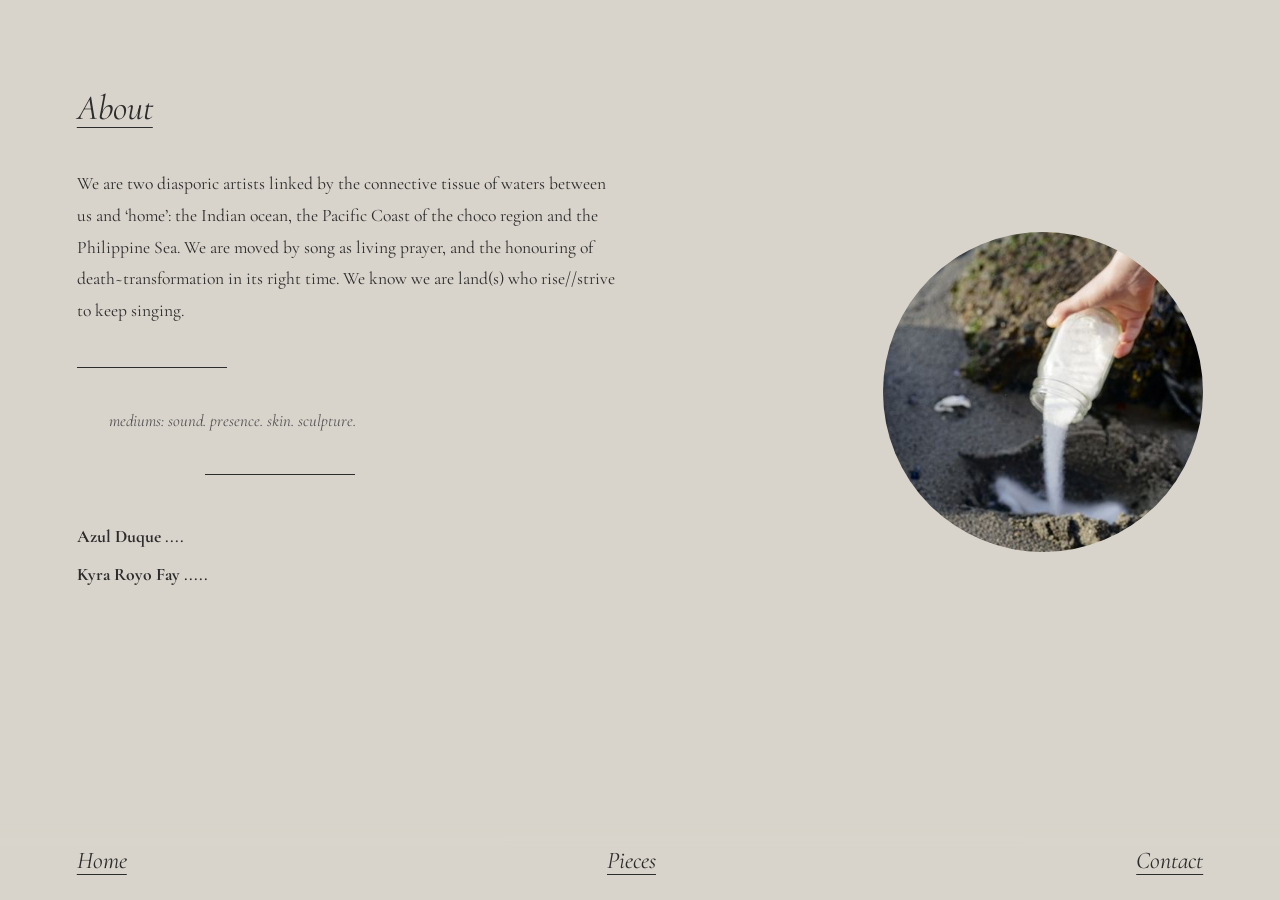
==== about.html @ 33a8156c "Initial sal(t) collective website Static site with home, about, pieces, and contact pages. Optimized" ====
<!DOCTYPE html>
<html lang="en">
<head>
  <meta charset="UTF-8">
  <meta name="viewport" content="width=device-width, initial-scale=1.0">
  <title>About — sal(t) collective</title>
  <meta name="description" content="We are two diasporic artists linked by the connective tissue of waters between us and home.">
  <link rel="preconnect" href="https://fonts.googleapis.com">
  <link rel="preconnect" href="https://fonts.gstatic.com" crossorigin>
  <link href="https://fonts.googleapis.com/css2?family=Cormorant+Garamond:ital,wght@0,300;0,400;0,500;0,600;1,300;1,400;1,500;1,600&display=swap" rel="stylesheet">
  <link rel="stylesheet" href="css/style.css">
</head>
<body>

  <section class="about-page">
    <h1 class="page-title">About</h1>

    <div class="about-layout">
      <div class="about-layout__text">
        <p class="about-text">
          We are two diasporic artists linked by the connective tissue of waters between us and &lsquo;home&rsquo;: the Indian ocean, the Pacific Coast of the choco region and the Philippine Sea. We are moved by song as living prayer, and the honouring of death~transformation in its right time. We know we are land(s) who rise//strive to keep singing.
        </p>

        <div class="about-divider"></div>

        <p class="about-mediums">mediums: sound. presence. skin. sculpture.</p>

        <div class="about-divider about-divider--second"></div>

        <div class="about-artists">
          <p><strong>Azul Duque</strong> ....</p>
          <p><strong>Kyra Royo Fay</strong> .....</p>
        </div>
      </div>

      <div class="about-image-wrap">
        <div class="circle-image">
          <img src="images/optimized/about-pouring.jpg" alt="Pouring salt into the earth">
        </div>
      </div>
    </div>
  </section>

  <nav class="site-nav">
    <a href="index.html">Home</a>
    <a href="pieces.html">Pieces</a>
    <a href="contact.html">Contact</a>
  </nav>

</body>
</html>
---- css/style.css ----
/* ===== RESET & BASE ===== */
*,
*::before,
*::after {
  margin: 0;
  padding: 0;
  box-sizing: border-box;
}

:root {
  --bg: #d9d4cb;
  --text: #2c2c2c;
  --text-light: #555;
  --font-serif: 'Cormorant Garamond', 'Georgia', serif;
}

html {
  scroll-behavior: smooth;
}

body {
  font-family: var(--font-serif);
  background-color: var(--bg);
  color: var(--text);
  line-height: 1.6;
  min-height: 100vh;
  overflow-x: hidden;
}

a {
  color: var(--text);
  text-decoration: none;
}

img {
  max-width: 100%;
  display: block;
}

/* ===== BOTTOM NAVIGATION ===== */
.site-nav {
  display: flex;
  justify-content: space-between;
  align-items: center;
  padding: 1.2rem 6%;
  position: fixed;
  bottom: 0;
  left: 0;
  right: 0;
  z-index: 100;
  background: linear-gradient(transparent, var(--bg) 30%);
  pointer-events: none;
}

.site-nav a {
  font-size: 1.5rem;
  font-style: italic;
  text-decoration: underline;
  text-underline-offset: 6px;
  text-decoration-thickness: 1px;
  transition: opacity 0.3s;
  pointer-events: auto;
}

.site-nav a:hover {
  opacity: 0.6;
}

/* ===============================
   HOME PAGE
   =============================== */
.home {
  width: 100%;
  height: 100vh;
  position: relative;
  overflow: hidden;
}

/* Decorative circles */
.deco-circle {
  position: absolute;
  border-radius: 50%;
  overflow: hidden;
  z-index: 1;
}

.deco-circle img,
.deco-circle video {
  width: 100%;
  height: 100%;
  object-fit: cover;
}

/* All home circles share one size anchor:
   the smaller of 90% viewport width or the vertical space above the nav (~100vh - 7rem). */
.home {
  --hero: min(90vw, calc(100vh - 10rem));
}

/* Marble circle — desktop: offset from top-left corner */
.deco-circle--top-left {
    width: calc(var(--hero) * 0.25);
    height: calc(var(--hero) * 0.25);
    top: 3%;
    left: 3%;
}

.deco-circle--bottom-left {
  width: calc(var(--hero) * 0.13);
  height: calc(var(--hero) * 0.13);
  top: calc(55% + var(--hero) * 0.2 + 0.5rem);
  left: calc(43% - var(--hero) * 0.45);
}

@media (max-width: 800px) {
  .deco-circle--top-left {
    width: calc(var(--hero) * 0.22);
    height: calc(var(--hero) * 0.22);
    top: 3%;
    left: 3%;
  }
  .deco-circle--bottom-left {
    width: calc(var(--hero) * 0.13);
    height: calc(var(--hero) * 0.13);
    top: calc(58% + var(--hero) * 0.2 + 0.5rem);
    left: calc(47% - var(--hero) * 0.45);
  }
}

/* Tablet: pull circles closer */
@media (max-width: 600px) {
  .deco-circle--top-left {
    width: calc(var(--hero) * 0.25);
    height: calc(var(--hero) * 0.25);
    top: 2%;
    left: 2%;
  }
  .deco-circle--bottom-left {
    width: calc(var(--hero) * 0.13);
    height: calc(var(--hero) * 0.13);
    top: calc(60% + var(--hero) * 0.2 + 0.5rem);
    left: calc(50% - var(--hero) * 0.45);
  }
}

/* Mobile: tuck tight against the hero */
@media (max-width: 350px) {
  .deco-circle--top-left {
    width: calc(var(--hero) * 0.40);
    height: calc(var(--hero) * 0.40);
    top: 10%;
    left: 5%;
  }
  .deco-circle--bottom-left {
    width: calc(var(--hero) * 0.3);
    height: calc(var(--hero) * 0.3);
    top: calc(62% + var(--hero) * 0.15 + 0.5rem);
    left: calc(55% - var(--hero) * 0.45);
  }
}

/* Hero circle — centered */
.hero-circle {
  position: absolute;
  top: 50%;
  left: 50%;
  transform: translate(-50%, -50%);
  width: var(--hero);
  height: var(--hero);
  z-index: 2;
}

/* Outer text ring */
.hero-circle__text-ring {
  position: absolute;
}

/* Inner poetic text ring */
.hero-circle__poem-ring {
  position: absolute;
  inset: 2px;
}

/* Central image circle — ~20% inset from outer edge */
.hero-circle__image {
  position: absolute;
  inset: 11%;
  border-radius: 50%;
  overflow: hidden;
  background: #111;
  display: flex;
  align-items: center;
  justify-content: center;
}

.hero-circle__image img {
  width: 130%;
  height: 130%;
  object-fit: cover;
  object-position: center 60%;
  transform: rotate(180deg) scale(2) translateY(16.5%);
}

.hero-circle__title {
  position: absolute;
  bottom: 22%;
  left: 50%;
  transform: translateX(-50%);
  z-index: 5;
  font-size: 1.5rem;
  font-weight: 300;
  color: #bbb;
  letter-spacing: 0.08em;
  white-space: nowrap;
}

/* ===============================
   ABOUT PAGE
   =============================== */
.about-page {
  min-height: 100vh;
  padding: 5rem 6% 8rem;
  position: relative;
}

.page-title {
  font-size: 2.2rem;
  font-weight: 400;
  font-style: italic;
  text-decoration: underline;
  text-underline-offset: 8px;
  text-decoration-thickness: 1px;
  margin-bottom: 2rem;
}

.about-layout {
  display: grid;
  grid-template-columns: 1fr 1fr;
  gap: 3rem;
  align-items: start;
}

.about-text {
  font-size: 1.1rem;
  line-height: 1.8;
  max-width: 600px;
}

.about-divider {
  width: 150px;
  height: 1px;
  background: var(--text);
  margin: 2.5rem 0;
}

.about-divider--second {
  margin-left: 8rem;
}

.about-mediums {
  font-size: 1.05rem;
  font-style: italic;
  color: var(--text-light);
  margin-left: 2rem;
}

.about-artists {
  margin-top: 3rem;
}

.about-artists p {
  font-size: 1.1rem;
  font-weight: 600;
  margin-bottom: 0.6rem;
}

.about-image-wrap {
  display: flex;
  justify-content: flex-end;
  align-items: center;
  padding-top: 4rem;
}

.circle-image {
  width: 320px;
  height: 320px;
  border-radius: 50%;
  overflow: hidden;
  flex-shrink: 0;
}

.circle-image img {
  width: 100%;
  height: 100%;
  object-fit: cover;
}

/* ===============================
   PIECES PAGE — HERO (3 overlapping circles)
   =============================== */
.pieces-page {
  min-height: 100vh;
  padding: 5rem 6% 8rem;
}

/* Change this value to adjust how far the labels sit from the circle edges */
.pieces-categories {
  --orbit-padding: 18;
  width: 100%;
  margin-top: 1rem;
  display: flex;
  justify-content: center;
}

.pieces-circles-svg {
  width: 100%;
  max-width: 900px;
  max-height: 70vh;
  height: auto;
}

.pieces-circles-svg circle {
  fill: #bbb;
}

.pieces-circles-svg a {
  cursor: pointer;
}

.pieces-circles-svg a:hover circle,
.pieces-circles-svg a:hover image {
  filter: brightness(0.85);
  transition: filter 0.3s;
}

.pieces-label {
  font-family: var(--font-serif);
  font-size: 30px;
  font-style: italic;
  fill: var(--text);
}

.pieces-label--small {
  font-size: 25px;
}

/* ===============================
   PIECES — DETAIL SECTIONS
   =============================== */
.pieces-section {
  padding: 5rem 6% 3rem;
}

.pieces-section__header {
  display: flex;
  justify-content: space-between;
  align-items: center;
  margin-bottom: 2.5rem;
}

.pieces-section__title {
  font-size: 2rem;
  font-weight: 400;
  font-style: italic;
  text-decoration: underline;
  text-underline-offset: 8px;
  text-decoration-thickness: 1px;
}

.pieces-grid {
  display: grid;
  grid-template-columns: repeat(3, 1fr);
  gap: 1.5rem;
  max-width: 900px;
}

.piece-card {
  position: relative;
  aspect-ratio: 1.1;
  overflow: hidden;
  cursor: pointer;
  transition: transform 0.3s;
}

.piece-card:hover {
  transform: scale(1.02);
}

.piece-card img {
  width: 100%;
  height: 100%;
  object-fit: cover;
}

.piece-card__overlay {
  position: absolute;
  inset: 0;
  background: rgba(0, 0, 0, 0.2);
  display: flex;
  align-items: center;
  justify-content: center;
  transition: background 0.3s;
}

.piece-card:hover .piece-card__overlay {
  background: rgba(0, 0, 0, 0.35);
}

.piece-card__title {
  color: #fff;
  font-size: 1.4rem;
  font-weight: 700;
  text-align: center;
  padding: 1rem;
  line-height: 1.3;
}

/* Video/Art link — right aligned */
.video-art-link {
  margin-top: 1.5rem;
  text-align: right;
  max-width: 900px;
}

.video-art-link a {
  font-size: 1.3rem;
  font-style: italic;
  text-decoration: underline;
  text-underline-offset: 6px;
  text-decoration-thickness: 1px;
}

/* Audio/Visual grid — 2 cards, centered */
.pieces-grid--two {
  grid-template-columns: repeat(2, 1fr);
  max-width: 600px;
  margin-left: auto;
  margin-right: auto;
}

/* ===============================
   CONTACT PAGE
   =============================== */
.contact-section {
  min-height: 100vh;
  display: flex;
  flex-direction: column;
  align-items: center;
  justify-content: center;
  text-align: center;
  padding-bottom: 8rem;
}

.contact-section .page-title {
  margin-bottom: 1.2rem;
}

.contact-email {
  font-size: 1.15rem;
  margin-bottom: 2.5rem;
  color: var(--text-light);
}

.contact-socials {
  list-style: none;
  display: flex;
  flex-direction: column;
  gap: 0.4rem;
}

.contact-socials li {
  font-size: 1.05rem;
  font-style: italic;
  color: var(--text-light);
}

.contact-socials a {
  color: var(--text-light);
}

/* ===== BACK TO TOP ===== */
.back-to-top {
  position: fixed;
  bottom: 5rem;
  right: 2rem;
  width: 40px;
  height: 40px;
  border: 1px solid var(--text);
  border-radius: 50%;
  display: flex;
  align-items: center;
  justify-content: center;
  font-size: 1.2rem;
  color: var(--text);
  text-decoration: none;
  z-index: 100;
  opacity: 0;
  pointer-events: none;
  transition: opacity 0.3s;
}

.back-to-top.visible {
  opacity: 1;
  pointer-events: auto;
}

.back-to-top.visible:hover {
  opacity: 0.5;
}

/* ===============================
   RESPONSIVE
   =============================== */
@media (max-width: 900px) {

  .about-layout {
    grid-template-columns: 1fr;
  }
  .about-image-wrap {
    justify-content: center;
    padding-top: 1rem;
  }

  .pieces-circles-svg {
    max-width: 80%;
  }

  .pieces-grid {
    grid-template-columns: repeat(2, 1fr);
  }
  .pieces-grid--two {
    grid-template-columns: repeat(2, 1fr);
  }

}

@media (max-width: 600px) {
  .hero-circle__title {
    font-size: 1.1rem;
  }

  .page-title {
    font-size: 1.7rem;
  }
  .pieces-grid {
    grid-template-columns: 1fr;
  }
  .pieces-grid--two {
    grid-template-columns: 1fr;
  }
  .circle-image {
    width: 250px;
    height: 250px;
  }
  .about-divider--second {
    margin-left: 2rem;
  }
}
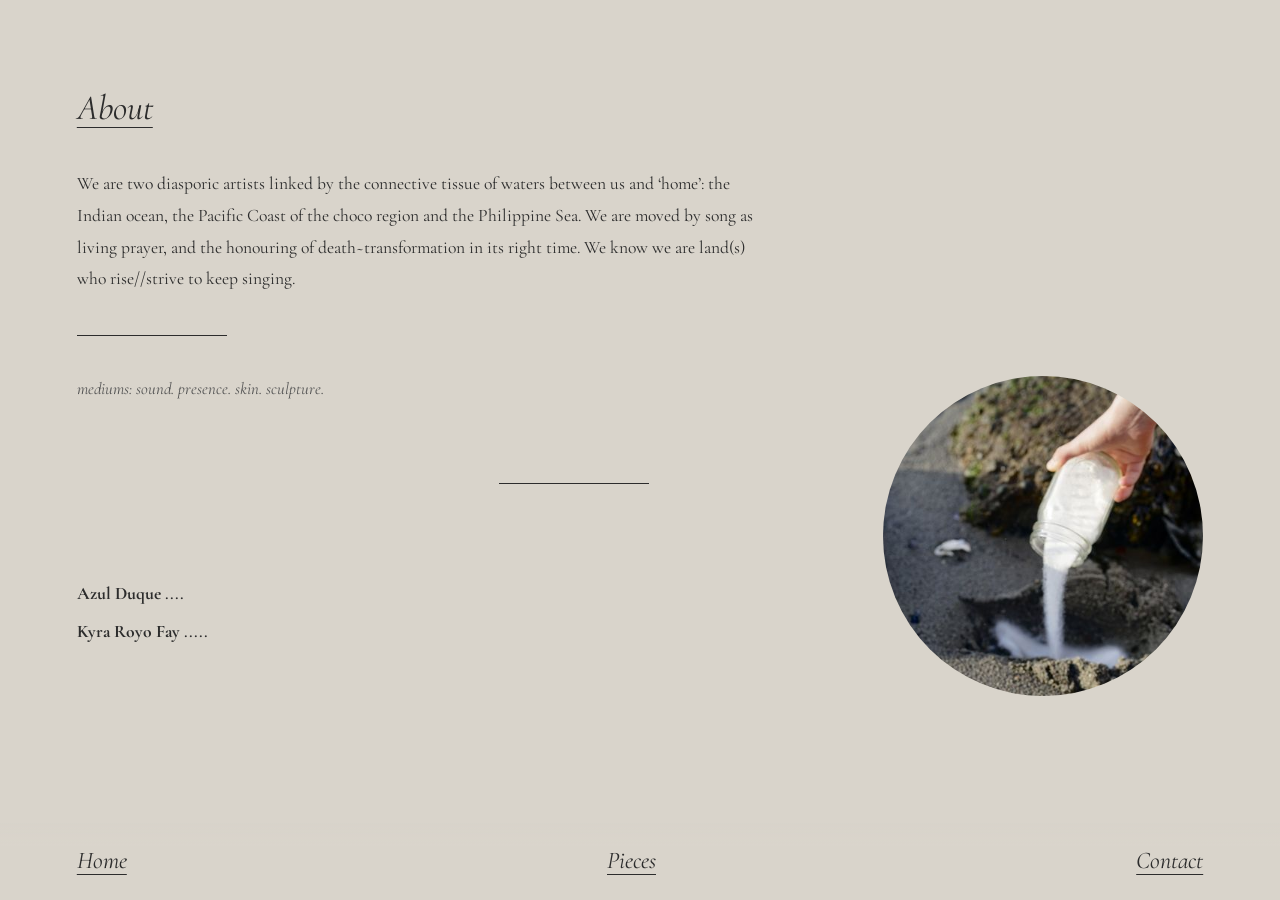
==== commit f9673f5e: "fixed minor formatting." ====
--- a/about.html
+++ b/about.html
@@ -15,28 +15,26 @@
   <section class="about-page">
     <h1 class="page-title">About</h1>
 
-    <div class="about-layout">
-      <div class="about-layout__text">
-        <p class="about-text">
-          We are two diasporic artists linked by the connective tissue of waters between us and &lsquo;home&rsquo;: the Indian ocean, the Pacific Coast of the choco region and the Philippine Sea. We are moved by song as living prayer, and the honouring of death~transformation in its right time. We know we are land(s) who rise//strive to keep singing.
-        </p>
+    <p class="about-text">
+      We are two diasporic artists linked by the connective tissue of waters between us and &lsquo;home&rsquo;: the Indian ocean, the Pacific Coast of the choco region and the Philippine Sea. We are moved by song as living prayer, and the honouring of death~transformation in its right time. We know we are land(s) who rise//strive to keep singing.
+    </p>
 
-        <div class="about-divider"></div>
+    <div class="about-divider"></div>
 
-        <p class="about-mediums">mediums: sound. presence. skin. sculpture.</p>
+    <div class="about-lower">
+      <p class="about-mediums">mediums: sound. presence. skin. sculpture.</p>
 
-        <div class="about-divider about-divider--second"></div>
+      <div class="about-divider about-divider--second"></div>
 
-        <div class="about-artists">
-          <p><strong>Azul Duque</strong> ....</p>
-          <p><strong>Kyra Royo Fay</strong> .....</p>
+      <div class="about-lower__image">
+        <div class="circle-image">
+          <img src="images/optimized/about-pouring.jpg" alt="Pouring salt into the earth">
         </div>
       </div>
 
-      <div class="about-image-wrap">
-        <div class="circle-image">
-          <img src="images/optimized/about-pouring.jpg" alt="Pouring salt into the earth">
-        </div>
+      <div class="about-artists">
+        <p><strong>Azul Duque</strong> ....</p>
+        <p><strong>Kyra Royo Fay</strong> .....</p>
       </div>
     </div>
   </section>
--- a/css/style.css
+++ b/css/style.css
@@ -233,17 +233,10 @@
   margin-bottom: 2rem;
 }
 
-.about-layout {
-  display: grid;
-  grid-template-columns: 1fr 1fr;
-  gap: 3rem;
-  align-items: start;
-}
-
 .about-text {
   font-size: 1.1rem;
   line-height: 1.8;
-  max-width: 600px;
+  max-width: 700px;
 }
 
 .about-divider {
@@ -254,31 +247,46 @@
 }
 
 .about-divider--second {
-  margin-left: 8rem;
+  margin-left: 33vw;
+}
+
+.about-lower {
+  display: grid;
+  grid-template-columns: 1fr auto;
+  grid-template-rows: auto auto auto;
+  gap: 0 3rem;
+  align-items: start;
 }
 
 .about-mediums {
+  grid-column: 1;
+  grid-row: 1;
   font-size: 1.05rem;
   font-style: italic;
   color: var(--text-light);
-  margin-left: 2rem;
+}
+
+.about-divider--second {
+  grid-column: 1;
+  grid-row: 2;
 }
 
 .about-artists {
-  margin-top: 3rem;
+  grid-column: 1;
+  grid-row: 3;
+  margin-top: 1rem;
+}
+
+.about-lower__image {
+  grid-column: 2;
+  grid-row: 1 / 4;
+  align-self: start;
 }
 
 .about-artists p {
   font-size: 1.1rem;
   font-weight: 600;
   margin-bottom: 0.6rem;
-}
-
-.about-image-wrap {
-  display: flex;
-  justify-content: flex-end;
-  align-items: center;
-  padding-top: 4rem;
 }
 
 .circle-image {
@@ -286,7 +294,6 @@
   height: 320px;
   border-radius: 50%;
   overflow: hidden;
-  flex-shrink: 0;
 }
 
 .circle-image img {
@@ -305,7 +312,7 @@
 
 /* Change this value to adjust how far the labels sit from the circle edges */
 .pieces-categories {
-  --orbit-padding: 18;
+  --orbit-padding: 28;
   width: 100%;
   margin-top: 1rem;
   display: flex;
@@ -317,6 +324,13 @@
   max-width: 900px;
   max-height: 70vh;
   height: auto;
+}
+
+@media (max-width: 600px) {
+  .pieces-circles-svg {
+    max-height: none;
+    max-width: 100%;
+  }
 }
 
 .pieces-circles-svg circle {
@@ -513,12 +527,25 @@
    =============================== */
 @media (max-width: 900px) {
 
-  .about-layout {
+  .about-lower {
     grid-template-columns: 1fr;
   }
-  .about-image-wrap {
-    justify-content: center;
-    padding-top: 1rem;
+  .about-mediums {
+    grid-column: 1;
+    grid-row: 1;
+  }
+  .about-divider--second {
+    grid-column: 1;
+    grid-row: 2;
+  }
+  .about-lower__image {
+    grid-column: 1;
+    grid-row: 3;
+    justify-self: center;
+  }
+  .about-artists {
+    grid-column: 1;
+    grid-row: 4;
   }
 
   .pieces-circles-svg {
@@ -553,6 +580,6 @@
     height: 250px;
   }
   .about-divider--second {
-    margin-left: 2rem;
-  }
-}
+    margin-left: 33vw;
+  }
+}
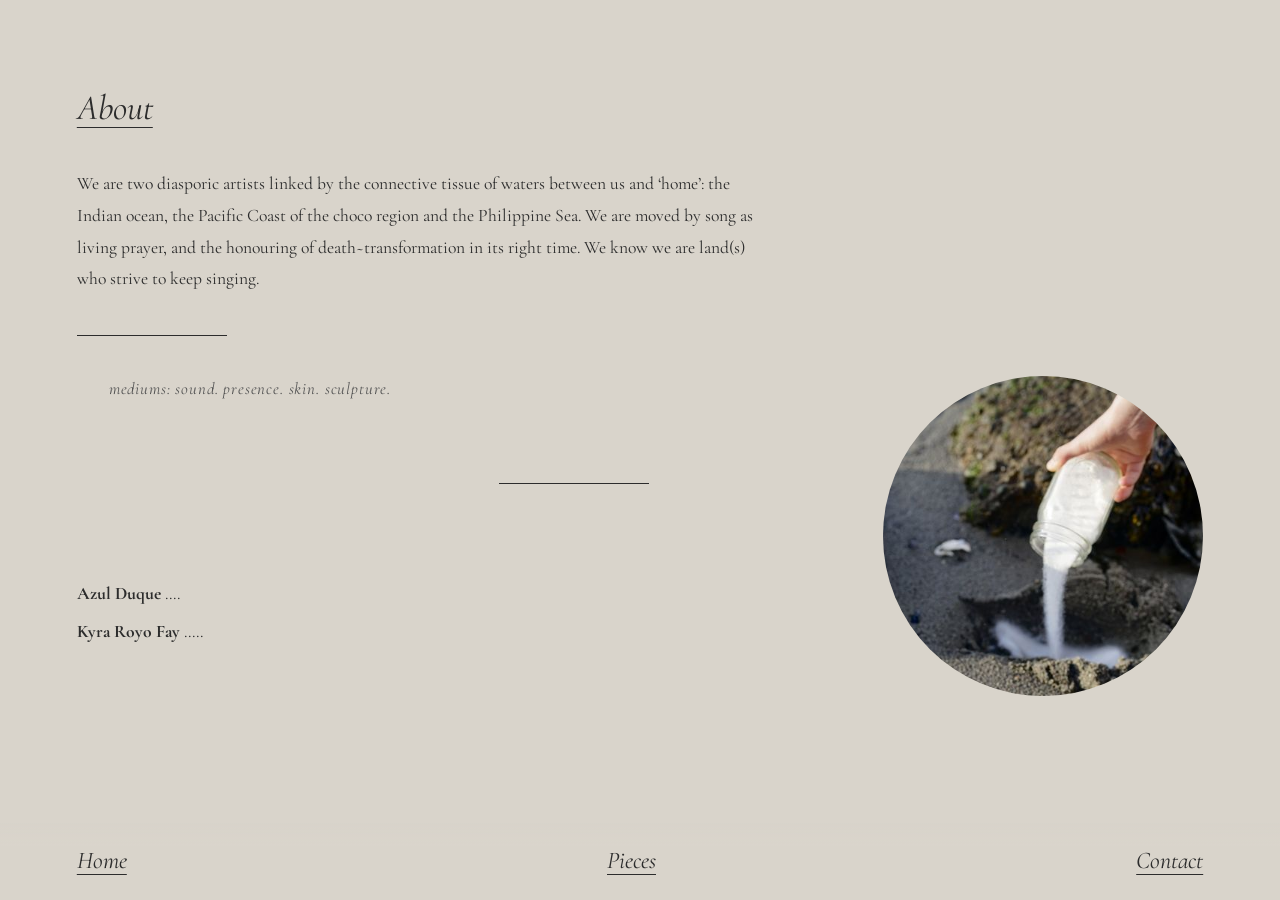
==== commit 44a01312: "added salt, removed some words, added others, removed undergrowth cards" ====
--- a/about.html
+++ b/about.html
@@ -16,7 +16,7 @@
     <h1 class="page-title">About</h1>
 
     <p class="about-text">
-      We are two diasporic artists linked by the connective tissue of waters between us and &lsquo;home&rsquo;: the Indian ocean, the Pacific Coast of the choco region and the Philippine Sea. We are moved by song as living prayer, and the honouring of death~transformation in its right time. We know we are land(s) who rise//strive to keep singing.
+      We are two diasporic artists linked by the connective tissue of waters between us and &lsquo;home&rsquo;: the Indian ocean, the Pacific Coast of the choco region and the Philippine Sea. We are moved by song as living prayer, and the honouring of death~transformation in its right time. We know we are land(s) who strive to keep singing.
     </p>
 
     <div class="about-divider"></div>
--- a/css/style.css
+++ b/css/style.css
@@ -8,6 +8,7 @@
 }
 
 :root {
+  color-scheme: light only;
   --bg: #d9d4cb;
   --text: #2c2c2c;
   --text-light: #555;
@@ -16,6 +17,32 @@
 
 html {
   scroll-behavior: smooth;
+  -webkit-text-size-adjust: 100%;
+}
+
+/* Force all colors explicitly so dark mode / Smart Invert can't hide text */
+@media (prefers-color-scheme: dark) {
+  html {
+    background-color: var(--bg) !important;
+  }
+  body, h1, h2, h3, p, a, li, strong {
+    color: var(--text) !important;
+  }
+  .piece-card__title {
+    color: #fff !important;
+  }
+  .about-mediums, .contact-email, .contact-socials li, .contact-socials a {
+    color: var(--text-light) !important;
+  }
+  .about-divider, .about-divider--second {
+    background: var(--text) !important;
+  }
+  .pieces-label {
+    fill: var(--text) !important;
+  }
+  .hero-circle__title {
+    color: #bbb !important;
+  }
 }
 
 body {
@@ -49,6 +76,7 @@
   right: 0;
   z-index: 100;
   background: linear-gradient(transparent, var(--bg) 30%);
+  transition: opacity 0.4s;
   pointer-events: none;
 }
 
@@ -74,6 +102,7 @@
   height: 100vh;
   position: relative;
   overflow: hidden;
+  scroll-margin-top: 0;
 }
 
 /* Decorative circles */
@@ -94,15 +123,15 @@
 /* All home circles share one size anchor:
    the smaller of 90% viewport width or the vertical space above the nav (~100vh - 7rem). */
 .home {
-  --hero: min(90vw, calc(100vh - 10rem));
+  --hero: min(80vw, calc(100vh - 10rem));
 }
 
 /* Marble circle — desktop: offset from top-left corner */
 .deco-circle--top-left {
     width: calc(var(--hero) * 0.25);
     height: calc(var(--hero) * 0.25);
-    top: 3%;
-    left: 3%;
+    top: 7%;
+    left: 7%;
 }
 
 .deco-circle--bottom-left {
@@ -112,12 +141,12 @@
   left: calc(43% - var(--hero) * 0.45);
 }
 
-@media (max-width: 800px) {
+@media (max-width: 1200px) {
   .deco-circle--top-left {
-    width: calc(var(--hero) * 0.22);
-    height: calc(var(--hero) * 0.22);
-    top: 3%;
-    left: 3%;
+    width: calc(var(--hero) * 0.20);
+    height: calc(var(--hero) * 0.20);
+    top: 7%;
+    left: 7%;
   }
   .deco-circle--bottom-left {
     width: calc(var(--hero) * 0.13);
@@ -132,8 +161,8 @@
   .deco-circle--top-left {
     width: calc(var(--hero) * 0.25);
     height: calc(var(--hero) * 0.25);
-    top: 2%;
-    left: 2%;
+    top: 7%;
+    left: 7%;
   }
   .deco-circle--bottom-left {
     width: calc(var(--hero) * 0.13);
@@ -184,7 +213,7 @@
 /* Central image circle — ~20% inset from outer edge */
 .hero-circle__image {
   position: absolute;
-  inset: 11%;
+  inset: 20%;
   border-radius: 50%;
   overflow: hidden;
   background: #111;
@@ -264,6 +293,8 @@
   font-size: 1.05rem;
   font-style: italic;
   color: var(--text-light);
+  margin-left: 2rem;
+  letter-spacing: 0.05em;
 }
 
 .about-divider--second {
@@ -285,7 +316,7 @@
 
 .about-artists p {
   font-size: 1.1rem;
-  font-weight: 600;
+  font-weight: 400;
   margin-bottom: 0.6rem;
 }
 
@@ -337,12 +368,12 @@
   fill: #bbb;
 }
 
-.pieces-circles-svg a {
+.pieces-circle-link {
   cursor: pointer;
 }
 
-.pieces-circles-svg a:hover circle,
-.pieces-circles-svg a:hover image {
+.pieces-circle-link:hover circle,
+.pieces-circle-link:hover image {
   filter: brightness(0.85);
   transition: filter 0.3s;
 }
@@ -386,6 +417,8 @@
   grid-template-columns: repeat(3, 1fr);
   gap: 1.5rem;
   max-width: 900px;
+  width: 100%;
+  box-sizing: border-box;
 }
 
 .piece-card {
@@ -394,6 +427,9 @@
   overflow: hidden;
   cursor: pointer;
   transition: transform 0.3s;
+  width: 100%;
+  min-width: 0;
+  box-sizing: border-box;
 }
 
 .piece-card:hover {
@@ -404,6 +440,7 @@
   width: 100%;
   height: 100%;
   object-fit: cover;
+  max-width: 100%;
 }
 
 .piece-card__overlay {
@@ -429,11 +466,22 @@
   line-height: 1.3;
 }
 
+/* Artistic bottom row: 1 card offset between 1st and 2nd columns */
+.pieces-bottom-row {
+  max-width: 900px;
+  margin-top: 1.5rem;
+  margin-left: calc((900px / 3 - 1.5rem) / 2);
+}
+
+.pieces-bottom-row .piece-card {
+  width: calc(900px / 3 - 1rem);
+  max-width: 80vw;
+}
+
 /* Video/Art link — right aligned */
 .video-art-link {
-  margin-top: 1.5rem;
   text-align: right;
-  max-width: 900px;
+  padding-bottom: 0.5rem;
 }
 
 .video-art-link a {
@@ -444,12 +492,11 @@
   text-decoration-thickness: 1px;
 }
 
-/* Audio/Visual grid — 2 cards, centered */
+/* Audio/Visual grid — 2 cards, right-aligned */
 .pieces-grid--two {
   grid-template-columns: repeat(2, 1fr);
   max-width: 600px;
   margin-left: auto;
-  margin-right: auto;
 }
 
 /* ===============================
@@ -462,34 +509,280 @@
   align-items: center;
   justify-content: center;
   text-align: center;
-  padding-bottom: 8rem;
+  padding: 5rem 6% 8rem;
+  box-sizing: border-box;
 }
 
 .contact-section .page-title {
-  margin-bottom: 1.2rem;
-}
-
-.contact-email {
-  font-size: 1.15rem;
-  margin-bottom: 2.5rem;
+  margin-bottom: 4rem;
+}
+
+.contact-people {
+  display: flex;
+  gap: 8rem;
+  margin-bottom: 3rem;
+}
+
+.contact-person {
+  display: flex;
+  flex-direction: column;
+  align-items: center;
+  gap: 1.2rem;
+}
+
+.contact-person__image {
+  width: 160px;
+  height: 160px;
+  border-radius: 50%;
+  overflow: hidden;
+}
+
+.contact-person__image img {
+  width: 100%;
+  height: 100%;
+  object-fit: cover;
+  border-radius: 50%;
+}
+
+.contact-person__info {
+  display: flex;
+  flex-direction: column;
+  gap: 0.3rem;
+}
+
+.contact-person__info h3 {
+  font-size: 1.2rem;
+  font-weight: 600;
+  margin-bottom: 0.2rem;
+}
+
+.contact-person__info a {
+  font-size: 1rem;
+  font-style: italic;
   color: var(--text-light);
-}
-
-.contact-socials {
-  list-style: none;
-  display: flex;
-  flex-direction: column;
-  gap: 0.4rem;
-}
-
-.contact-socials li {
+  text-decoration: underline;
+  text-underline-offset: 4px;
+  text-decoration-thickness: 1px;
+}
+
+.contact-tech {
+  margin-top: 3rem;
+  color: var(--text-light);
+  font-size: 0.95rem;
+  font-style: italic;
+}
+
+.contact-tech a {
+  color: var(--text-light);
+  text-decoration: underline;
+  text-underline-offset: 4px;
+  text-decoration-thickness: 1px;
+}
+
+@media (max-width: 600px) {
+  .contact-people {
+    flex-direction: column;
+    gap: 2.5rem;
+  }
+  .contact-person__image {
+    width: 120px;
+    height: 120px;
+  }
+}
+
+/* ===============================
+   FOOTER
+   =============================== */
+.site-footer {
+  text-align: center;
+  padding: 1.5rem 6%;
+  font-size: 0.8rem;
+  color: var(--text-light);
+  line-height: 1.5;
+  letter-spacing: 0.02em;
+}
+
+.site-footer p {
+  margin: 0;
+}
+
+.footer-tech a {
+  color: var(--text-light);
+  font-size: 0.7rem;
+  text-decoration: none;
+  letter-spacing: 0.03em;
+}
+
+.site-footer p + p {
+  margin-top: 0.3rem;
+  font-size: 0.75rem;
+  font-style: italic;
+}
+
+/* ===============================
+   PIECE MODAL
+   =============================== */
+.modal {
+  display: none;
+  position: fixed;
+  inset: 0;
+  z-index: 200;
+  align-items: center;
+  justify-content: center;
+}
+
+.modal.open {
+  display: flex;
+}
+
+.modal__backdrop {
+  position: absolute;
+  inset: 0;
+  background: rgba(0, 0, 0, 0.6);
+}
+
+.modal__content {
+  position: relative;
+  background: var(--bg);
+  max-width: 700px;
+  width: 90%;
+  max-height: 85vh;
+  overflow-y: auto;
+  padding: 2.5rem;
+  z-index: 1;
+}
+
+.modal__close {
+  position: absolute;
+  top: 1rem;
+  right: 1.2rem;
+  background: none;
+  border: none;
+  font-size: 2rem;
+  color: var(--text);
+  cursor: pointer;
+  line-height: 1;
+  font-family: var(--font-serif);
+}
+
+.modal__close:hover {
+  opacity: 0.5;
+}
+
+.modal__title {
+  font-size: 1.8rem;
+  font-weight: 400;
+  font-style: italic;
+  margin-bottom: 1rem;
+}
+
+.modal__description {
   font-size: 1.05rem;
-  font-style: italic;
+  line-height: 1.7;
+  margin-bottom: 1.5rem;
   color: var(--text-light);
 }
 
-.contact-socials a {
-  color: var(--text-light);
+.modal__image {
+  width: 150px;
+  height: 150px;
+  object-fit: cover;
+  float: right;
+  margin: 0 0 1rem 1.5rem;
+  cursor: pointer;
+  transition: opacity 0.3s;
+  border-radius: 4px;
+}
+
+.modal__image:hover {
+  opacity: 0.7;
+}
+
+/* Fullscreen image lightbox */
+.lightbox {
+  display: none;
+  position: fixed;
+  inset: 0;
+  z-index: 300;
+  background: rgba(0, 0, 0, 0.9);
+  align-items: center;
+  justify-content: center;
+  cursor: pointer;
+}
+
+.lightbox.open {
+  display: flex;
+}
+
+.lightbox img {
+  max-width: 90vw;
+  max-height: 90vh;
+  object-fit: contain;
+}
+
+.lightbox__nav {
+  position: absolute;
+  top: 50%;
+  transform: translateY(-50%);
+  background: none;
+  border: none;
+  color: #fff;
+  font-size: 3rem;
+  cursor: pointer;
+  padding: 1rem;
+  opacity: 0.7;
+  transition: opacity 0.3s;
+}
+
+.lightbox__nav:hover {
+  opacity: 1;
+}
+
+.lightbox__prev {
+  left: 1rem;
+}
+
+.lightbox__next {
+  right: 1rem;
+}
+
+.lightbox__close {
+  position: absolute;
+  top: 1rem;
+  right: 1.5rem;
+  background: none;
+  border: none;
+  color: #fff;
+  font-size: 2.5rem;
+  cursor: pointer;
+  opacity: 0.7;
+}
+
+.lightbox__close:hover {
+  opacity: 1;
+}
+
+.modal__link {
+  display: inline-block;
+  font-size: 1.1rem;
+  font-style: italic;
+  text-decoration: underline;
+  text-underline-offset: 6px;
+  text-decoration-thickness: 1px;
+  color: var(--text);
+}
+
+.modal__link:empty {
+  display: none;
+}
+
+@media (max-width: 600px) {
+  .modal__content {
+    padding: 2rem 1.5rem;
+  }
+  .modal__gallery {
+    grid-template-columns: repeat(2, 1fr);
+  }
 }
 
 /* ===== BACK TO TOP ===== */
@@ -575,6 +868,14 @@
   .pieces-grid--two {
     grid-template-columns: 1fr;
   }
+  .pieces-bottom-row {
+    flex-direction: column;
+    margin-left: 0;
+  }
+  .pieces-bottom-row .piece-card {
+    width: 100%;
+    max-width: 100%;
+  }
   .circle-image {
     width: 250px;
     height: 250px;
@@ -582,4 +883,11 @@
   .about-divider--second {
     margin-left: 33vw;
   }
-}
+  .site-footer {
+    padding: 1.5rem 8%;
+    font-size: 0.75rem;
+  }
+  .site-footer p + p {
+    font-size: 0.65rem;
+  }
+}
